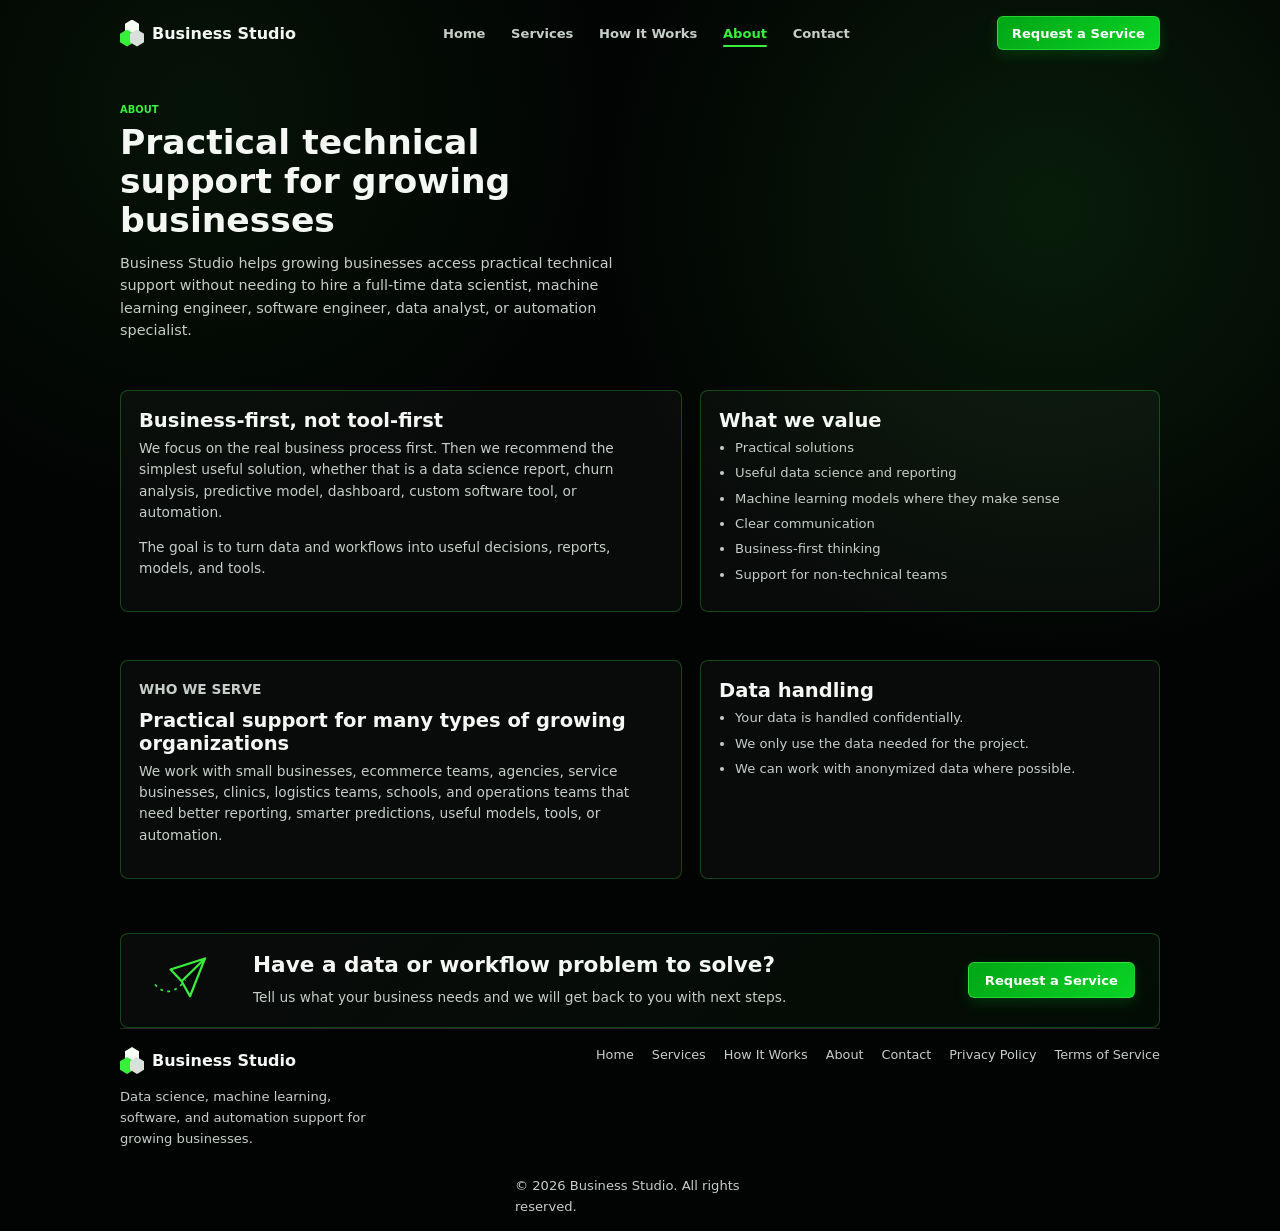
==== about.html @ 274b3505 "Add Business Studio website" ====
<!doctype html>
<html lang="en">
  <head>
    <meta charset="utf-8">
    <meta name="viewport" content="width=device-width, initial-scale=1">
    <title>About | Business Studio</title>
    <meta name="description" content="Business Studio helps growing businesses access practical technical support without hiring full-time staff.">
    <link rel="stylesheet" href="styles.css">
  </head>
  <body>
    <header class="site-header">
      <a class="brand" href="index.html" aria-label="Business Studio home">
        <span class="brand-mark" aria-hidden="true"><span></span><span></span><span></span></span>
        <span>Business Studio</span>
      </a>
      <nav class="nav" aria-label="Primary navigation">
        <a href="index.html">Home</a>
        <a href="services.html">Services</a>
        <a href="how-it-works.html">How It Works</a>
        <a class="active" href="about.html">About</a>
        <a href="contact.html">Contact</a>
      </nav>
      <a class="button button-small" href="contact.html">Request a Service</a>
    </header>

    <main>
      <section class="section-shell page-hero">
        <p class="eyebrow">About</p>
        <h1>Practical technical support for growing businesses</h1>
        <p>
          Business Studio helps growing businesses access practical technical support without
          needing to hire a full-time data scientist, machine learning engineer, software engineer,
          data analyst, or automation specialist.
        </p>
      </section>

      <section class="section-shell split-section">
        <div>
          <h2>Business-first, not tool-first</h2>
          <p>
            We focus on the real business process first. Then we recommend the simplest useful
            solution, whether that is a data science report, churn analysis, predictive model,
            dashboard, custom software tool, or automation.
          </p>
          <p>
            The goal is to turn data and workflows into useful decisions, reports, models, and tools.
          </p>
        </div>
        <div class="simple-list">
          <h2>What we value</h2>
          <ul>
            <li>Practical solutions</li>
            <li>Useful data science and reporting</li>
            <li>Machine learning models where they make sense</li>
            <li>Clear communication</li>
            <li>Business-first thinking</li>
            <li>Support for non-technical teams</li>
          </ul>
        </div>
      </section>

      <section class="section-shell split-section">
        <div>
          <p class="eyebrow">Who we serve</p>
          <h2>Practical support for many types of growing organizations</h2>
          <p>
            We work with small businesses, ecommerce teams, agencies, service businesses,
            clinics, logistics teams, schools, and operations teams that need better reporting,
            smarter predictions, useful models, tools, or automation.
          </p>
        </div>
        <div class="simple-list">
          <h2>Data handling</h2>
          <ul>
            <li>Your data is handled confidentially.</li>
            <li>We only use the data needed for the project.</li>
            <li>We can work with anonymized data where possible.</li>
          </ul>
        </div>
      </section>

      <section class="section-shell cta-panel">
        <div class="paper-plane" aria-hidden="true">
          <svg viewBox="0 0 120 90">
            <path d="M15 55c16 18 35 17 55-8" fill="none" stroke="currentColor" stroke-dasharray="5 8" stroke-width="3"/>
            <path d="M43 28 105 8 78 76 63 49 43 28Zm20 21 42-41" fill="none" stroke="currentColor" stroke-width="4" stroke-linejoin="round"/>
          </svg>
        </div>
        <div>
          <h2>Have a data or workflow problem to solve?</h2>
          <p>Tell us what your business needs and we will get back to you with next steps.</p>
        </div>
        <a class="button" href="contact.html">Request a Service</a>
      </section>
    </main>

    <footer class="site-footer">
      <div>
        <a class="brand" href="index.html" aria-label="Business Studio home">
          <span class="brand-mark" aria-hidden="true"><span></span><span></span><span></span></span>
          <span>Business Studio</span>
        </a>
        <p>Data science, machine learning, software, and automation support for growing businesses.</p>
      </div>
      <nav aria-label="Footer navigation">
        <a href="index.html">Home</a>
        <a href="services.html">Services</a>
        <a href="how-it-works.html">How It Works</a>
        <a href="about.html">About</a>
        <a href="contact.html">Contact</a>
        <a href="privacy.html">Privacy Policy</a>
        <a href="terms.html">Terms of Service</a>
      </nav>
      <p class="copyright">&copy; 2026 Business Studio. All rights reserved.</p>
    </footer>
  </body>
</html>
---- styles.css ----
:root {
  --bg: #020403;
  --panel: #071008;
  --panel-soft: #0b160d;
  --text: #f5f7f4;
  --muted: #c6cec8;
  --subtle: #7f8a82;
  --green: #38f03c;
  --green-deep: #02a615;
  --line: rgba(58, 240, 60, 0.26);
  --shadow: 0 24px 80px rgba(0, 0, 0, 0.45);
  --max: 1160px;
}

* {
  box-sizing: border-box;
}

html {
  scroll-behavior: smooth;
}

body {
  margin: 0;
  min-width: 320px;
  color: var(--text);
  background:
    radial-gradient(circle at 82% 17%, rgba(46, 195, 52, 0.13), transparent 28rem),
    radial-gradient(circle at 16% 9%, rgba(46, 195, 52, 0.08), transparent 25rem),
    var(--bg);
  font-family: Inter, ui-sans-serif, system-ui, -apple-system, BlinkMacSystemFont, "Segoe UI", sans-serif;
}

a {
  color: inherit;
  text-decoration: none;
}

.site-header,
.section-shell,
.site-footer {
  width: min(var(--max), calc(100% - 48px));
  margin-inline: auto;
}

.site-header {
  display: flex;
  align-items: center;
  justify-content: space-between;
  gap: 24px;
  padding: 32px 0 24px;
}

.brand {
  display: inline-flex;
  align-items: center;
  gap: 12px;
  font-size: 1.55rem;
  font-weight: 800;
  white-space: nowrap;
}

.brand-mark {
  position: relative;
  display: grid;
  place-items: center;
  width: 36px;
  height: 42px;
}

.brand-mark span {
  position: absolute;
  width: 20px;
  height: 24px;
  clip-path: polygon(50% 0, 100% 25%, 100% 75%, 50% 100%, 0 75%, 0 25%);
}

.brand-mark span:nth-child(1) {
  background: #f7fff5;
  transform: translateY(-8px);
}

.brand-mark span:nth-child(2) {
  background: var(--green);
  transform: translate(-8px, 7px);
}

.brand-mark span:nth-child(3) {
  background: #d8e0dc;
  transform: translate(8px, 7px);
}

.nav {
  display: flex;
  align-items: center;
  justify-content: center;
  gap: clamp(18px, 4vw, 48px);
  color: var(--muted);
  font-weight: 600;
}

.nav a {
  position: relative;
  padding: 10px 0;
}

.nav a.active,
.nav a:hover {
  color: var(--green);
}

.nav a.active::after {
  position: absolute;
  right: 0;
  bottom: 0;
  left: 0;
  height: 2px;
  content: "";
  background: var(--green);
  border-radius: 999px;
}

.button {
  display: inline-flex;
  align-items: center;
  justify-content: center;
  min-height: 56px;
  padding: 0 28px;
  color: #fff;
  font-weight: 800;
  background: linear-gradient(135deg, var(--green-deep), #09d426);
  border: 1px solid rgba(74, 255, 82, 0.45);
  border-radius: 8px;
  box-shadow: 0 10px 28px rgba(5, 212, 38, 0.22);
}

.button:hover {
  transform: translateY(-1px);
}

.button-small {
  min-height: 52px;
  padding-inline: 20px;
}

.button-secondary {
  color: var(--green);
  background: transparent;
  box-shadow: none;
}

.hero {
  display: grid;
  grid-template-columns: minmax(0, 1fr) minmax(420px, 0.95fr);
  align-items: center;
  gap: 52px;
  min-height: 570px;
  padding: 52px 0 34px;
}

.eyebrow {
  margin: 0 0 14px;
  color: var(--green);
  font-size: 0.78rem;
  font-weight: 800;
  letter-spacing: 0;
  text-transform: uppercase;
}

h1,
h2,
h3,
p {
  margin-top: 0;
}

h1 {
  max-width: 720px;
  margin-bottom: 24px;
  font-size: clamp(2.7rem, 5.3vw, 4.35rem);
  line-height: 1.13;
  letter-spacing: 0;
}

.hero-text {
  max-width: 620px;
  color: var(--muted);
  font-size: 1.17rem;
  line-height: 1.72;
}

.hero-actions {
  display: flex;
  flex-wrap: wrap;
  gap: 24px;
  margin-top: 34px;
}

.hero-visual {
  position: relative;
  min-height: 430px;
}

.hero-visual::before {
  position: absolute;
  inset: 10px 20px 20px 76px;
  content: "";
  background: radial-gradient(circle at 50% 46%, rgba(47, 240, 61, 0.16), rgba(47, 240, 61, 0.05) 34%, transparent 64%);
  border-radius: 38% 44% 46% 42%;
  filter: blur(1px);
}

.visual-icon,
.card-icon,
.benefit span {
  display: grid;
  place-items: center;
  color: var(--green);
  background: rgba(48, 240, 60, 0.06);
  border: 1px solid var(--line);
}

.visual-icon {
  position: absolute;
  z-index: 2;
  width: 92px;
  height: 92px;
  border-radius: 14px;
  box-shadow: var(--shadow);
}

.visual-icon svg {
  width: 56px;
  height: 56px;
  fill: currentColor;
}

.icon-gear {
  top: 18px;
  left: 188px;
}

.icon-chart {
  top: 26px;
  right: 82px;
}

.icon-ai {
  top: 154px;
  right: 68px;
  width: 126px;
  height: 126px;
}

.icon-ai svg {
  width: 72px;
  height: 72px;
}

.icon-check {
  top: 244px;
  right: 0;
  width: 70px;
  height: 70px;
  border-radius: 50%;
  background: rgba(47, 240, 60, 0.17);
}

.signal {
  position: absolute;
  z-index: 1;
  border-color: var(--green);
  border-style: dashed;
  opacity: 0.75;
}

.signal-one {
  top: 66px;
  left: 282px;
  width: 124px;
  border-top-width: 2px;
}

.signal-one::after,
.signal-two::after,
.signal-three::after {
  position: absolute;
  content: "";
  width: 0;
  height: 0;
  border-top: 6px solid transparent;
  border-bottom: 6px solid transparent;
  border-left: 8px solid var(--green);
}

.signal-one::after {
  top: -7px;
  right: -9px;
}

.signal-two {
  top: 95px;
  left: 222px;
  width: 80px;
  height: 104px;
  border-left-width: 2px;
  border-bottom-width: 2px;
}

.signal-two::after {
  right: -10px;
  bottom: -7px;
}

.signal-three {
  top: 270px;
  right: 53px;
  width: 64px;
  height: 64px;
  border-right-width: 2px;
  border-top-width: 2px;
}

.signal-three::after {
  right: -7px;
  bottom: -6px;
  transform: rotate(90deg);
}

.laptop {
  position: absolute;
  right: 122px;
  bottom: 42px;
  z-index: 3;
  width: 360px;
  height: 190px;
  transform: perspective(520px) rotateX(3deg) rotateY(-14deg);
}

.screen {
  position: absolute;
  right: 46px;
  bottom: 34px;
  width: 220px;
  height: 160px;
  background: linear-gradient(145deg, #3b3d3c, #111312);
  border: 3px solid #6a6f6c;
  border-radius: 12px 12px 5px 5px;
  box-shadow: 14px 24px 40px rgba(0, 0, 0, 0.5);
}

.screen span {
  position: absolute;
  top: 72px;
  left: 92px;
  width: 28px;
  height: 34px;
  background: linear-gradient(135deg, var(--green), var(--green-deep));
  border-radius: 50%;
}

.base {
  position: absolute;
  right: 0;
  bottom: 8px;
  width: 300px;
  height: 30px;
  background: linear-gradient(90deg, #111, #5b615d 56%, #202321);
  border: 2px solid #4f5551;
  border-radius: 0 0 18px 18px;
  transform: skewX(24deg);
}

.plant {
  position: absolute;
  bottom: 40px;
  left: 42px;
  z-index: 4;
  width: 72px;
  height: 120px;
}

.plant i {
  position: absolute;
  bottom: 0;
  left: 22px;
  width: 38px;
  height: 50px;
  background: linear-gradient(90deg, #e8e9e7, #adb1ae);
  border-radius: 5px 5px 18px 18px;
}

.plant span {
  position: absolute;
  width: 24px;
  height: 42px;
  background: linear-gradient(135deg, var(--green), var(--green-deep));
  border-radius: 100% 0 100% 0;
}

.plant span:nth-child(1) {
  top: 18px;
  left: 16px;
  transform: rotate(-34deg);
}

.plant span:nth-child(2) {
  top: 44px;
  left: 4px;
  transform: rotate(-58deg);
}

.plant span:nth-child(3) {
  top: 43px;
  left: 44px;
  transform: rotate(28deg);
}

.compact-section {
  padding: 46px 0 34px;
}

.page-hero {
  max-width: var(--max);
  padding: 84px 0 42px;
}

.page-hero p:not(.eyebrow) {
  max-width: 760px;
  color: var(--muted);
  font-size: 1.18rem;
  line-height: 1.72;
}

.detail-stack {
  display: grid;
  gap: 20px;
  padding: 20px 0 72px;
}

.detail-card {
  display: grid;
  grid-template-columns: minmax(0, 1.1fr) minmax(260px, 0.9fr) auto;
  align-items: center;
  gap: 32px;
  padding: 30px;
  background: linear-gradient(145deg, rgba(255, 255, 255, 0.03), rgba(42, 240, 58, 0.02));
  border: 1px solid var(--line);
  border-radius: 8px;
}

.detail-card h2,
.process-list h2,
.split-section h2,
.legal-copy h2 {
  margin-bottom: 10px;
  font-size: clamp(1.45rem, 2.5vw, 2rem);
}

.detail-card p,
.process-list p,
.split-section p,
.legal-copy p {
  color: var(--muted);
  line-height: 1.75;
}

.detail-card ul,
.simple-list ul {
  display: grid;
  gap: 10px;
  margin: 0;
  padding-left: 20px;
  color: var(--muted);
  line-height: 1.55;
}

.process-list {
  display: grid;
  gap: 18px;
  padding: 18px 0 56px;
}

.process-list article {
  display: grid;
  grid-template-columns: 62px 1fr;
  gap: 22px;
  padding: 28px;
  background: rgba(255, 255, 255, 0.03);
  border: 1px solid var(--line);
  border-radius: 8px;
}

.process-list span {
  display: grid;
  place-items: center;
  width: 48px;
  height: 48px;
  color: #fff;
  font-size: 1.3rem;
  font-weight: 900;
  background: linear-gradient(135deg, var(--green), var(--green-deep));
  border-radius: 50%;
}

.split-section {
  display: grid;
  grid-template-columns: 1.1fr 0.9fr;
  gap: 36px;
  padding: 22px 0 64px;
}

.split-section > div,
.legal-copy {
  padding: 32px;
  background: rgba(255, 255, 255, 0.03);
  border: 1px solid var(--line);
  border-radius: 8px;
}

.legal-copy {
  max-width: 860px;
  margin-bottom: 72px;
}

.legal-copy h2:not(:first-child) {
  margin-top: 30px;
}

.page-contact {
  padding-top: 80px;
}

.section-heading {
  max-width: 740px;
  margin: 0 auto 28px;
  text-align: center;
}

.section-heading h2,
.contact-copy h2,
.cta-panel h2 {
  margin-bottom: 0;
  font-size: clamp(2rem, 3.3vw, 2.6rem);
  line-height: 1.18;
  letter-spacing: 0;
}

.service-grid {
  display: grid;
  grid-template-columns: repeat(3, minmax(0, 1fr));
  gap: 22px;
}

.service-card {
  display: grid;
  grid-template-columns: 78px 1fr;
  gap: 22px;
  min-height: 220px;
  padding: 34px;
  background: linear-gradient(145deg, rgba(255, 255, 255, 0.03), rgba(42, 240, 58, 0.02));
  border: 1px solid var(--line);
  border-radius: 8px;
}

.card-icon {
  width: 78px;
  height: 78px;
  border-radius: 50%;
}

.card-icon svg {
  width: 42px;
  height: 42px;
  fill: currentColor;
}

.service-card h3 {
  margin-bottom: 12px;
  font-size: 1.18rem;
}

.service-card p,
.cta-panel p,
.contact-copy p {
  color: var(--muted);
  line-height: 1.75;
}

.benefit-row {
  display: grid;
  grid-template-columns: repeat(4, minmax(0, 1fr));
}

.benefit {
  display: grid;
  justify-items: center;
  gap: 18px;
  padding: 6px 34px;
  text-align: center;
  border-right: 1px solid var(--line);
}

.benefit:last-child {
  border-right: 0;
}

.benefit span {
  width: 82px;
  height: 82px;
  border-radius: 50%;
  color: var(--green);
  font-size: 1.35rem;
  font-weight: 900;
}

.benefit p {
  margin: 0;
  color: var(--muted);
  line-height: 1.35;
}

.pill-list {
  display: flex;
  flex-wrap: wrap;
  justify-content: center;
  gap: 12px;
  max-width: 900px;
  margin: 0 auto;
}

.pill-list span {
  padding: 10px 16px;
  color: var(--muted);
  background: rgba(255, 255, 255, 0.03);
  border: 1px solid var(--line);
  border-radius: 999px;
}

.trust-note,
.trust-panel {
  background: rgba(255, 255, 255, 0.03);
  border: 1px solid var(--line);
  border-radius: 8px;
}

.trust-note {
  grid-column: 2;
  padding: 22px;
}

.trust-note h3,
.trust-panel h2 {
  margin-bottom: 10px;
}

.trust-note ul,
.trust-panel ul {
  display: grid;
  gap: 8px;
  margin: 0;
  padding-left: 18px;
  color: var(--muted);
  line-height: 1.55;
}

.trust-panel {
  display: grid;
  grid-template-columns: 0.8fr 1fr;
  gap: 24px;
  align-items: center;
  margin-bottom: 72px;
  padding: 32px;
}

.steps {
  position: relative;
  display: grid;
  grid-template-columns: repeat(4, minmax(0, 1fr));
  gap: 26px;
  max-width: 980px;
  margin: 0 auto;
  padding: 0;
  list-style: none;
}

.steps li {
  position: relative;
  display: grid;
  justify-items: center;
  gap: 14px;
  text-align: center;
}

.steps li:not(:last-child)::after {
  position: absolute;
  top: 22px;
  left: calc(50% + 38px);
  width: calc(100% - 24px);
  height: 2px;
  content: "";
  background: var(--green);
  opacity: 0.8;
}

.steps span {
  position: relative;
  z-index: 2;
  display: grid;
  place-items: center;
  width: 48px;
  height: 48px;
  color: #fff;
  font-size: 1.35rem;
  font-weight: 900;
  background: linear-gradient(135deg, var(--green), var(--green-deep));
  border-radius: 50%;
}

.steps p {
  max-width: 170px;
  margin: 0;
  color: var(--muted);
  line-height: 1.35;
}

.cta-panel {
  display: grid;
  grid-template-columns: 180px 1fr auto;
  align-items: center;
  gap: 36px;
  margin-top: 34px;
  padding: 32px 42px;
  background: linear-gradient(135deg, rgba(255, 255, 255, 0.03), rgba(49, 240, 61, 0.04));
  border: 1px solid var(--line);
  border-radius: 8px;
}

.paper-plane {
  color: var(--green);
}

.paper-plane svg {
  width: 130px;
  height: 90px;
}

.cta-panel p {
  margin: 10px 0 0;
}

.contact-section {
  display: grid;
  grid-template-columns: 0.8fr 1.2fr;
  gap: 42px;
  padding: 80px 0 70px;
}

.request-form {
  display: grid;
  gap: 18px;
  padding: 32px;
  background: rgba(255, 255, 255, 0.03);
  border: 1px solid var(--line);
  border-radius: 8px;
}

.field-grid {
  display: grid;
  grid-template-columns: repeat(2, minmax(0, 1fr));
  gap: 18px;
}

label {
  display: grid;
  gap: 8px;
  color: var(--text);
  font-size: 0.94rem;
  font-weight: 700;
}

label span {
  color: var(--subtle);
  font-weight: 500;
}

input,
select,
textarea {
  width: 100%;
  min-height: 50px;
  padding: 12px 14px;
  color: var(--text);
  background: #050907;
  border: 1px solid rgba(255, 255, 255, 0.16);
  border-radius: 8px;
  font: inherit;
}

textarea {
  resize: vertical;
}

input:focus,
select:focus,
textarea:focus {
  border-color: var(--green);
  outline: 2px solid rgba(56, 240, 60, 0.2);
}

.form-status {
  min-height: 24px;
  margin: 0;
  color: var(--green);
  font-weight: 700;
}

.site-footer {
  display: grid;
  grid-template-columns: 1fr 1.6fr;
  gap: 32px;
  padding: 34px 0 28px;
  border-top: 1px solid rgba(255, 255, 255, 0.14);
}

.site-footer p {
  max-width: 330px;
  margin: 16px 0 0;
  color: var(--muted);
  line-height: 1.6;
}

.site-footer nav {
  display: flex;
  flex-wrap: wrap;
  justify-content: flex-end;
  gap: 16px 30px;
  color: var(--muted);
}

.site-footer nav a:hover {
  color: var(--green);
}

.copyright {
  grid-column: 1 / -1;
  justify-self: center;
  font-size: 0.92rem;
}

@media (max-width: 980px) {
  .site-header {
    flex-wrap: wrap;
  }

  .nav {
    order: 3;
    width: 100%;
    justify-content: flex-start;
    overflow-x: auto;
    padding-bottom: 4px;
  }

  .hero {
    grid-template-columns: 1fr;
    min-height: auto;
    padding-top: 38px;
  }

  .hero-visual {
    min-height: 390px;
  }

  .service-grid,
  .contact-section,
  .trust-panel,
  .detail-card,
  .split-section {
    grid-template-columns: 1fr;
  }

  .trust-note {
    grid-column: auto;
  }

  .benefit-row {
    grid-template-columns: repeat(2, minmax(0, 1fr));
    gap: 28px 0;
  }

  .benefit:nth-child(2) {
    border-right: 0;
  }

  .steps {
    grid-template-columns: repeat(2, minmax(0, 1fr));
    gap: 30px;
  }

  .steps li::after {
    display: none;
  }

  .cta-panel {
    grid-template-columns: 1fr;
    justify-items: start;
  }

  .detail-card {
    align-items: start;
  }
}

@media (max-width: 640px) {
  .site-header,
  .section-shell,
  .site-footer {
    width: min(100% - 28px, var(--max));
  }

  .site-header {
    padding-top: 20px;
  }

  .brand {
    font-size: 1.22rem;
  }

  .button-small {
    width: 100%;
  }

  h1 {
    font-size: 2.45rem;
  }

  .hero-text {
    font-size: 1rem;
  }

  .hero-actions,
  .hero-actions .button,
  .cta-panel .button,
  .request-form .button {
    width: 100%;
  }

  .hero-visual {
    min-height: 330px;
    transform: scale(0.78);
    transform-origin: top center;
    margin-bottom: -60px;
  }

  .service-card {
    grid-template-columns: 1fr;
    min-height: 0;
    padding: 28px;
  }

  .benefit-row,
  .steps,
  .field-grid,
  .site-footer {
    grid-template-columns: 1fr;
  }

  .benefit {
    border-right: 0;
  }

  .cta-panel,
  .request-form,
  .trust-note,
  .trust-panel,
  .detail-card,
  .process-list article,
  .split-section > div,
  .legal-copy {
    padding: 24px;
  }

  .page-hero,
  .page-contact {
    padding-top: 44px;
  }

  .process-list article {
    grid-template-columns: 1fr;
  }

  .site-footer nav {
    justify-content: flex-start;
  }
}

/* Compact scale: reduce visual weight across every page. */
:root {
  --max: 1040px;
  --shadow: 0 12px 40px rgba(0, 0, 0, 0.45);
}

body {
  font-size: 14px;
}

.site-header {
  gap: 14px;
  padding: 16px 0 12px;
}

.brand {
  gap: 8px;
  font-size: 1rem;
}

.brand-mark {
  width: 24px;
  height: 28px;
}

.brand-mark span {
  width: 14px;
  height: 17px;
}

.brand-mark span:nth-child(1) {
  transform: translateY(-5px);
}

.brand-mark span:nth-child(2) {
  transform: translate(-5px, 5px);
}

.brand-mark span:nth-child(3) {
  transform: translate(5px, 5px);
}

.nav {
  gap: clamp(12px, 2vw, 26px);
  font-size: 0.82rem;
}

.nav a {
  padding: 6px 0;
}

.button {
  min-height: 36px;
  padding: 0 16px;
  font-size: 0.82rem;
  border-radius: 6px;
  box-shadow: 0 5px 14px rgba(5, 212, 38, 0.18);
}

.button-small {
  min-height: 34px;
  padding-inline: 14px;
}

.hero {
  grid-template-columns: minmax(0, 1fr) minmax(300px, 0.8fr);
  gap: 28px;
  min-height: 340px;
  padding: 24px 0 18px;
}

.eyebrow {
  margin-bottom: 8px;
  font-size: 0.62rem;
}

h1 {
  max-width: 520px;
  margin-bottom: 12px;
  font-size: clamp(1.35rem, 2.7vw, 2.2rem);
}

.hero-text,
.page-hero p:not(.eyebrow) {
  max-width: 520px;
  font-size: 0.9rem;
  line-height: 1.55;
}

.hero-actions {
  gap: 12px;
  margin-top: 18px;
}

.hero-visual {
  min-height: 250px;
  transform: scale(0.64);
  transform-origin: center;
}

.compact-section {
  padding: 24px 0 18px;
}

.page-hero {
  padding: 42px 0 22px;
}

.section-heading {
  margin-bottom: 16px;
}

.section-heading h2,
.contact-copy h2,
.cta-panel h2,
.contact-copy h1 {
  font-size: clamp(1.05rem, 1.8vw, 1.35rem);
}

.service-grid {
  gap: 12px;
}

.service-card {
  grid-template-columns: 42px 1fr;
  gap: 12px;
  min-height: 120px;
  padding: 18px;
}

.card-icon {
  width: 42px;
  height: 42px;
}

.card-icon svg {
  width: 24px;
  height: 24px;
}

.service-card h3 {
  margin-bottom: 6px;
  font-size: 0.95rem;
}

.service-card p,
.cta-panel p,
.contact-copy p,
.detail-card p,
.process-list p,
.split-section p,
.legal-copy p {
  font-size: 0.86rem;
  line-height: 1.55;
}

.benefit {
  gap: 10px;
  padding: 4px 18px;
}

.benefit span {
  width: 44px;
  height: 44px;
  font-size: 0.82rem;
}

.steps {
  gap: 14px;
  max-width: 720px;
}

.steps span,
.process-list span {
  width: 30px;
  height: 30px;
  font-size: 0.85rem;
}

.steps li {
  gap: 8px;
}

.steps li:not(:last-child)::after {
  top: 14px;
  left: calc(50% + 22px);
}

.steps p {
  max-width: 120px;
  font-size: 0.8rem;
}

.cta-panel {
  grid-template-columns: 90px 1fr auto;
  gap: 18px;
  margin-top: 18px;
  padding: 18px 24px;
}

.paper-plane svg {
  width: 70px;
  height: 50px;
}

.contact-section {
  gap: 24px;
  padding: 40px 0 36px;
}

.request-form {
  gap: 10px;
  padding: 18px;
}

.pill-list {
  gap: 8px;
  max-width: 760px;
}

.pill-list span {
  padding: 7px 11px;
  font-size: 0.78rem;
}

.trust-note {
  padding: 14px;
}

.trust-note h3 {
  font-size: 0.95rem;
}

.trust-note ul,
.trust-panel ul {
  gap: 5px;
  font-size: 0.82rem;
}

.trust-panel {
  gap: 14px;
  margin-bottom: 36px;
  padding: 18px;
}

.field-grid {
  gap: 10px;
}

label {
  gap: 5px;
  font-size: 0.78rem;
}

input,
select,
textarea {
  min-height: 36px;
  padding: 8px 10px;
  border-radius: 6px;
}

.form-status {
  min-height: 18px;
  font-size: 0.8rem;
}

.detail-stack {
  gap: 10px;
  padding: 10px 0 36px;
}

.detail-card {
  grid-template-columns: minmax(0, 1.1fr) minmax(220px, 0.9fr) auto;
  gap: 16px;
  padding: 16px;
}

.detail-card h2,
.process-list h2,
.split-section h2,
.legal-copy h2 {
  margin-bottom: 6px;
  font-size: clamp(1rem, 1.6vw, 1.22rem);
}

.detail-card ul,
.simple-list ul {
  gap: 5px;
  padding-left: 16px;
  font-size: 0.82rem;
}

.process-list {
  gap: 10px;
  padding: 10px 0 32px;
}

.process-list article {
  grid-template-columns: 36px 1fr;
  gap: 12px;
  padding: 16px;
}

.split-section {
  gap: 18px;
  padding: 12px 0 36px;
}

.split-section > div,
.legal-copy {
  padding: 18px;
}

.legal-copy {
  max-width: 760px;
  margin-bottom: 36px;
}

.legal-copy h2:not(:first-child) {
  margin-top: 16px;
}

.page-contact {
  padding-top: 40px;
}

.site-footer {
  gap: 18px;
  padding: 18px 0 14px;
}

.site-footer p {
  max-width: 250px;
  margin-top: 8px;
  font-size: 0.82rem;
}

.site-footer nav {
  gap: 10px 18px;
  font-size: 0.8rem;
}

.copyright {
  font-size: 0.74rem;
}

@media (max-width: 980px) {
  .hero {
    gap: 16px;
    padding-top: 20px;
  }

  .hero-visual {
    min-height: 230px;
  }

  .benefit-row {
    gap: 14px 0;
  }

  .steps {
    gap: 16px;
  }

  .detail-card {
    grid-template-columns: 1fr;
  }

  .trust-panel {
    grid-template-columns: 1fr;
  }

  .trust-note {
    grid-column: auto;
  }
}

@media (max-width: 640px) {
  .site-header,
  .section-shell,
  .site-footer {
    width: min(100% - 20px, var(--max));
  }

  .site-header {
    padding-top: 12px;
  }

  .brand {
    font-size: 0.95rem;
  }

  h1 {
    font-size: 1.45rem;
  }

  .hero-text {
    font-size: 0.86rem;
  }

  .hero-visual {
    min-height: 190px;
    margin-bottom: -100px;
    transform: scale(0.5);
  }

  .service-card,
  .cta-panel,
  .request-form,
  .trust-note,
  .trust-panel,
  .detail-card,
  .process-list article,
  .split-section > div,
  .legal-copy {
    padding: 16px;
  }

  .page-hero,
  .page-contact {
    padding-top: 28px;
  }
}
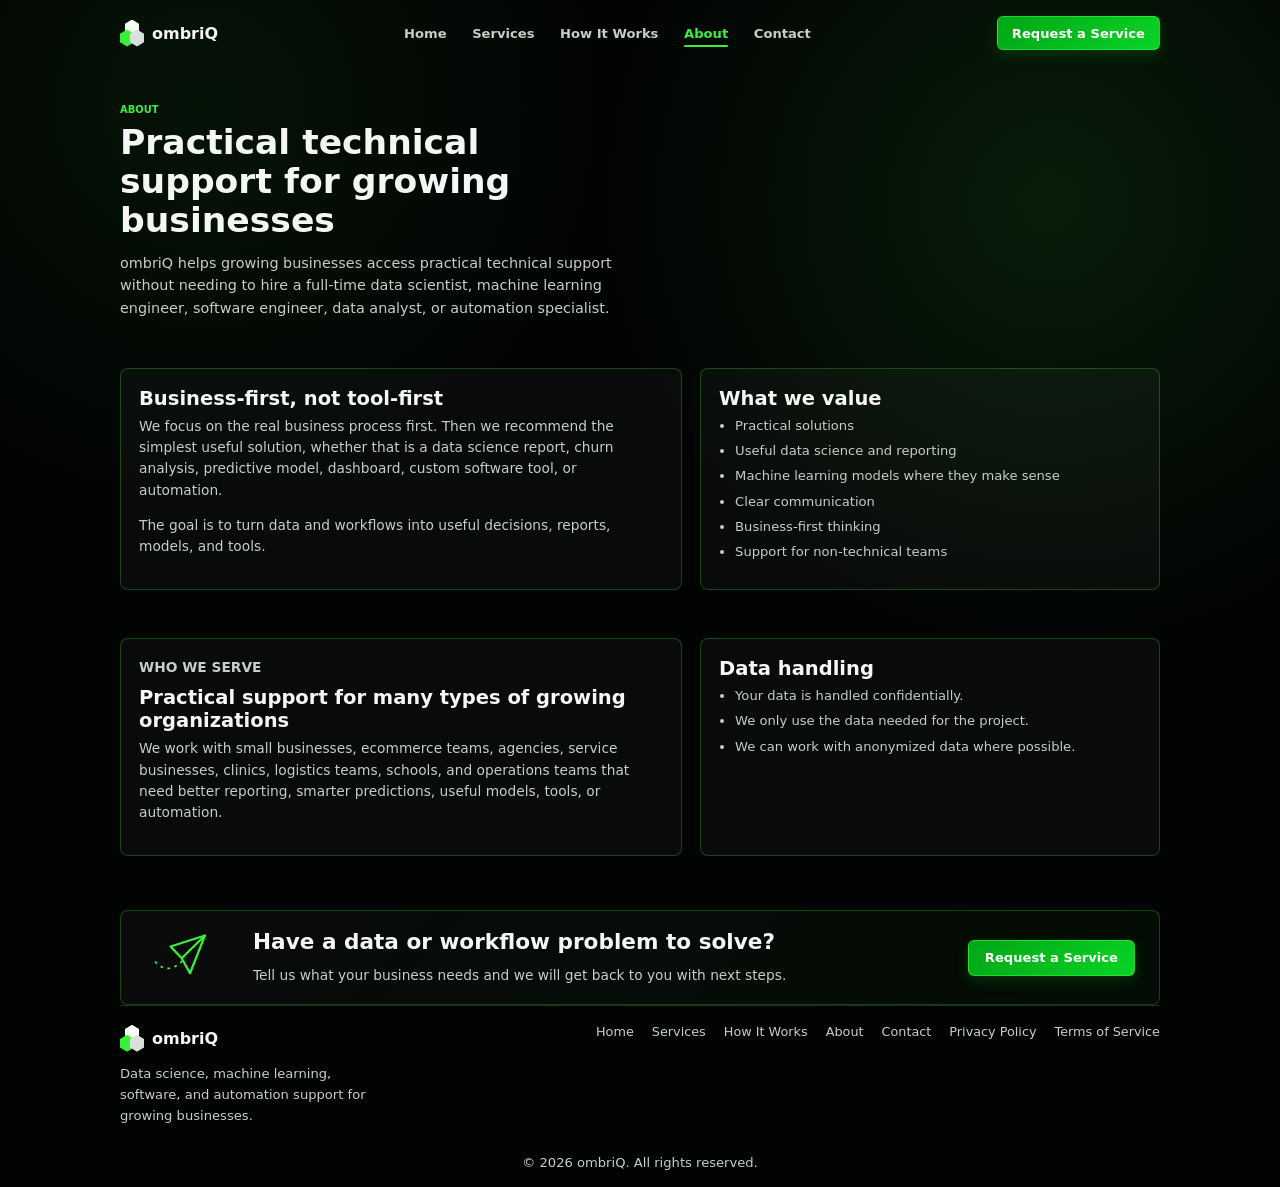
==== commit fdfb9daf: "Rename site to ombriQ" ====
--- a/about.html
+++ b/about.html
@@ -3,15 +3,15 @@
   <head>
     <meta charset="utf-8">
     <meta name="viewport" content="width=device-width, initial-scale=1">
-    <title>About | Business Studio</title>
-    <meta name="description" content="Business Studio helps growing businesses access practical technical support without hiring full-time staff.">
+    <title>About | ombriQ</title>
+    <meta name="description" content="ombriQ helps growing businesses access practical technical support without hiring full-time staff.">
     <link rel="stylesheet" href="styles.css">
   </head>
   <body>
     <header class="site-header">
-      <a class="brand" href="index.html" aria-label="Business Studio home">
+      <a class="brand" href="index.html" aria-label="ombriQ home">
         <span class="brand-mark" aria-hidden="true"><span></span><span></span><span></span></span>
-        <span>Business Studio</span>
+        <span>ombriQ</span>
       </a>
       <nav class="nav" aria-label="Primary navigation">
         <a href="index.html">Home</a>
@@ -28,7 +28,7 @@
         <p class="eyebrow">About</p>
         <h1>Practical technical support for growing businesses</h1>
         <p>
-          Business Studio helps growing businesses access practical technical support without
+          ombriQ helps growing businesses access practical technical support without
           needing to hire a full-time data scientist, machine learning engineer, software engineer,
           data analyst, or automation specialist.
         </p>
@@ -96,9 +96,9 @@
 
     <footer class="site-footer">
       <div>
-        <a class="brand" href="index.html" aria-label="Business Studio home">
+        <a class="brand" href="index.html" aria-label="ombriQ home">
           <span class="brand-mark" aria-hidden="true"><span></span><span></span><span></span></span>
-          <span>Business Studio</span>
+          <span>ombriQ</span>
         </a>
         <p>Data science, machine learning, software, and automation support for growing businesses.</p>
       </div>
@@ -111,7 +111,7 @@
         <a href="privacy.html">Privacy Policy</a>
         <a href="terms.html">Terms of Service</a>
       </nav>
-      <p class="copyright">&copy; 2026 Business Studio. All rights reserved.</p>
+      <p class="copyright">&copy; 2026 ombriQ. All rights reserved.</p>
     </footer>
   </body>
 </html>
--- a/styles.css
+++ b/styles.css
@@ -1418,3 +1418,368 @@
     padding-top: 28px;
   }
 }
+
+/* Mobile landing-page polish. */
+.site-header::after {
+  display: none;
+  content: "";
+}
+
+.steps h3 {
+  margin: 0 0 4px;
+  font-size: 0.95rem;
+  line-height: 1.2;
+}
+
+.steps div {
+  display: grid;
+  gap: 2px;
+}
+
+@media (max-width: 640px) {
+  body {
+    background:
+      radial-gradient(circle at 84px 90px, rgba(46, 195, 52, 0.14), transparent 160px),
+      radial-gradient(circle at 84% 20%, rgba(46, 195, 52, 0.22), transparent 220px),
+      radial-gradient(circle at 52% 70%, rgba(46, 195, 52, 0.08), transparent 320px),
+      var(--bg);
+  }
+
+  .site-header {
+    display: grid;
+    grid-template-columns: 1fr auto 34px;
+    align-items: center;
+    gap: 12px;
+    padding: 18px 0 8px;
+  }
+
+  .site-header::after {
+    display: block;
+    width: 30px;
+    height: 22px;
+    background:
+      linear-gradient(var(--text), var(--text)) 0 0 / 100% 3px no-repeat,
+      linear-gradient(var(--text), var(--text)) 0 9px / 100% 3px no-repeat,
+      linear-gradient(var(--text), var(--text)) 0 18px / 100% 3px no-repeat;
+    border-radius: 2px;
+  }
+
+  .site-header .nav {
+    display: none;
+  }
+
+  .site-header .brand {
+    min-width: 0;
+    font-size: 1rem;
+  }
+
+  .site-header .brand > span:last-child {
+    overflow: hidden;
+    text-overflow: ellipsis;
+  }
+
+  .site-header .button-small {
+    width: auto;
+    min-height: 38px;
+    padding-inline: 18px;
+    font-size: 0.82rem;
+    white-space: nowrap;
+  }
+
+  .hero {
+    position: relative;
+    display: block;
+    min-height: 520px;
+    padding: 48px 0 20px;
+    overflow: hidden;
+  }
+
+  .hero-copy {
+    position: relative;
+    z-index: 3;
+    max-width: 70%;
+  }
+
+  .hero .eyebrow {
+    max-width: 100%;
+    font-size: 0.68rem;
+    line-height: 1.25;
+  }
+
+  .hero h1 {
+    max-width: 100%;
+    font-size: clamp(1.72rem, 8vw, 2.2rem);
+    line-height: 1.16;
+  }
+
+  .hero-text {
+    max-width: 100%;
+    font-size: 0.98rem;
+    line-height: 1.45;
+  }
+
+  .hero-actions {
+    width: min(100%, 340px);
+    margin-top: 22px;
+  }
+
+  .hero-actions .button {
+    width: 100%;
+    min-height: 46px;
+    font-size: 0.9rem;
+  }
+
+  .hero-visual {
+    position: absolute;
+    top: 110px;
+    right: -178px;
+    z-index: 1;
+    width: 520px;
+    min-height: 340px;
+    margin: 0;
+    transform: scale(0.58);
+    transform-origin: top right;
+    opacity: 0.98;
+    pointer-events: none;
+  }
+
+  .hero-visual::before {
+    inset: -20px -20px 0 80px;
+  }
+
+  .compact-section {
+    padding: 22px 0 18px;
+  }
+
+  .section-heading {
+    margin-bottom: 12px;
+  }
+
+  .section-heading .eyebrow {
+    margin-bottom: 6px;
+    text-align: center;
+  }
+
+  .section-heading h2 {
+    font-size: 1.45rem;
+  }
+
+  .service-grid {
+    gap: 12px;
+  }
+
+  .service-card {
+    position: relative;
+    grid-template-columns: 58px 1fr 22px;
+    align-items: center;
+    min-height: 104px;
+    padding: 18px 42px 18px 18px;
+    border-radius: 8px;
+  }
+
+  .service-card::after {
+    position: absolute;
+    top: 50%;
+    right: 20px;
+    width: 13px;
+    height: 13px;
+    content: "";
+    border-top: 3px solid var(--green);
+    border-right: 3px solid var(--green);
+    transform: translateY(-50%) rotate(45deg);
+  }
+
+  .service-card .card-icon {
+    width: 46px;
+    height: 46px;
+  }
+
+  .service-card .card-icon svg {
+    width: 26px;
+    height: 26px;
+  }
+
+  .service-card h3 {
+    font-size: 1rem;
+  }
+
+  .service-card p {
+    font-size: 0.84rem;
+    line-height: 1.35;
+  }
+
+  #about .benefit-row {
+    grid-template-columns: repeat(4, minmax(0, 1fr));
+    gap: 0;
+  }
+
+  #about .benefit {
+    gap: 8px;
+    padding: 0 8px;
+    border-right: 1px solid var(--line);
+  }
+
+  #about .benefit:last-child {
+    border-right: 0;
+  }
+
+  #about .benefit span {
+    width: 38px;
+    height: 38px;
+    font-size: 0;
+  }
+
+  #about .benefit span::before {
+    content: attr(data-mobile-icon);
+  }
+
+  #about .benefit:nth-child(1) span::before {
+    content: "+";
+    font-size: 1.4rem;
+  }
+
+  #about .benefit:nth-child(2) span::before {
+    content: "OK";
+    font-size: 1rem;
+  }
+
+  #about .benefit:nth-child(3) span::before {
+    content: "^";
+    font-size: 1.1rem;
+  }
+
+  #about .benefit:nth-child(4) span::before {
+    content: "...";
+    font-size: 0.9rem;
+    letter-spacing: 0;
+  }
+
+  #about .benefit p {
+    font-size: 0.78rem;
+    line-height: 1.15;
+  }
+
+  .pill-list {
+    justify-content: flex-start;
+  }
+
+  .steps {
+    position: relative;
+    display: grid;
+    grid-template-columns: 1fr;
+    gap: 0;
+    max-width: 100%;
+    padding-left: 18px;
+  }
+
+  .steps::before {
+    position: absolute;
+    top: 18px;
+    bottom: 18px;
+    left: 32px;
+    width: 1px;
+    content: "";
+    background: var(--line);
+  }
+
+  .steps li {
+    grid-template-columns: 34px 1fr;
+    justify-items: start;
+    gap: 16px;
+    padding: 0 0 14px;
+    text-align: left;
+  }
+
+  .steps li::after {
+    display: none;
+  }
+
+  .steps span {
+    width: 28px;
+    height: 28px;
+    font-size: 0.88rem;
+  }
+
+  .steps h3 {
+    font-size: 0.96rem;
+  }
+
+  .steps p {
+    max-width: none;
+    font-size: 0.82rem;
+    line-height: 1.35;
+  }
+
+  .cta-panel {
+    grid-template-columns: 54px 1fr;
+    gap: 16px;
+    align-items: center;
+    padding: 18px;
+  }
+
+  .cta-panel .button {
+    grid-column: 1 / -1;
+    width: 100%;
+  }
+
+  .paper-plane svg {
+    width: 52px;
+    height: 40px;
+  }
+
+  .cta-panel h2 {
+    font-size: 1.35rem;
+  }
+
+  .contact-section {
+    padding-top: 26px;
+  }
+
+  .site-footer {
+    grid-template-columns: 1fr;
+    justify-items: center;
+    text-align: center;
+  }
+
+  .site-footer nav {
+    justify-content: center;
+  }
+
+  .site-footer > div {
+    display: grid;
+    justify-items: center;
+  }
+}
+
+@media (max-width: 420px) {
+  .site-header {
+    grid-template-columns: minmax(0, 1fr) auto 30px;
+    gap: 8px;
+  }
+
+  .site-header .brand {
+    font-size: 0.86rem;
+  }
+
+  .site-header .button-small {
+    padding-inline: 12px;
+    font-size: 0.74rem;
+  }
+
+  .hero-copy {
+    max-width: 72%;
+  }
+
+  .hero h1 {
+    font-size: clamp(1.5rem, 8vw, 1.9rem);
+  }
+
+  .hero-text {
+    font-size: 0.88rem;
+  }
+
+  .hero-visual {
+    right: -220px;
+    transform: scale(0.52);
+  }
+}
